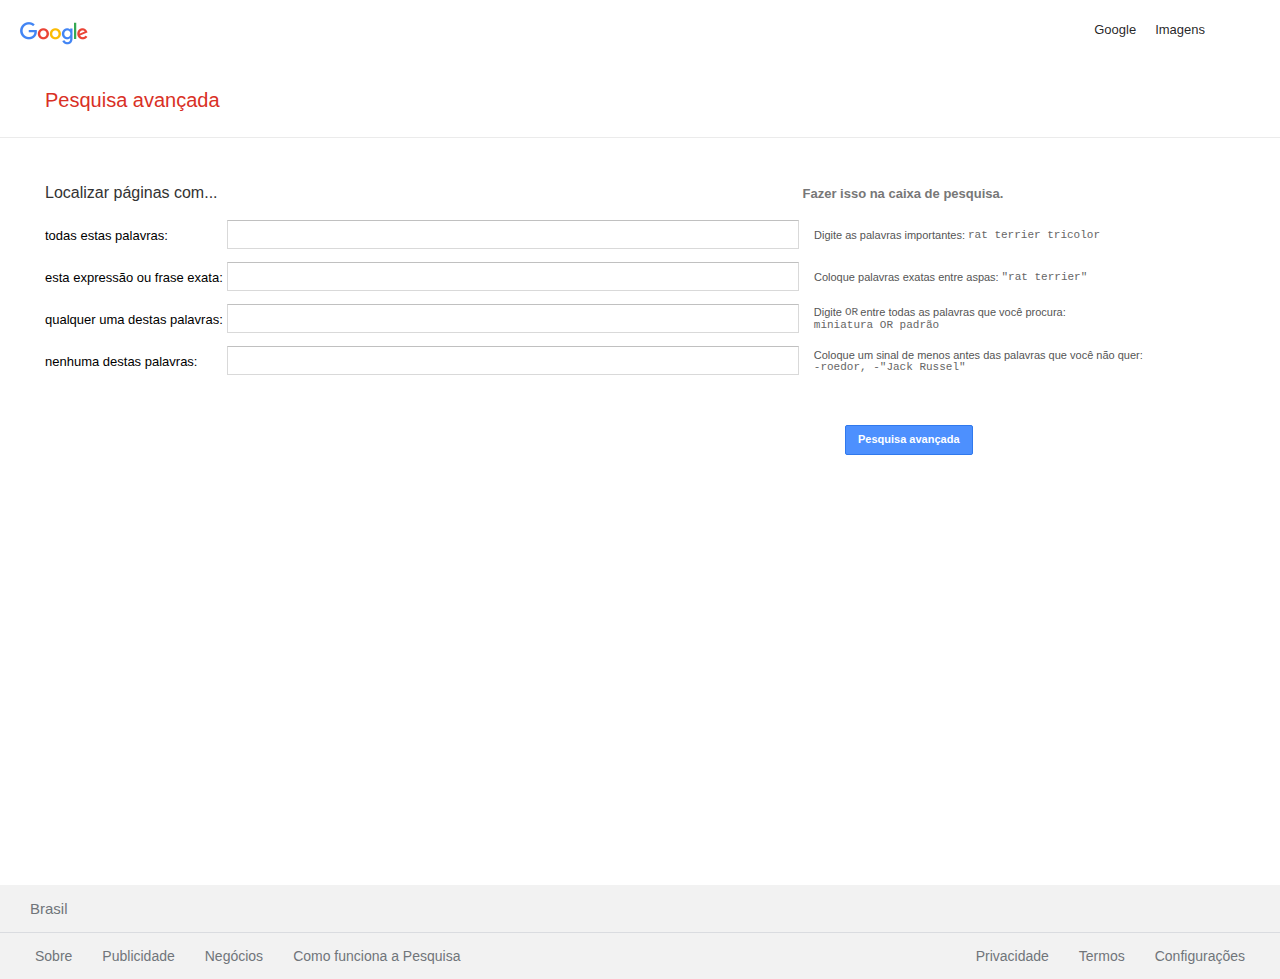
==== advanced.html @ 0f8580cc "commit inicial" ====
<!DOCTYPE html>
<html lang="en">

<head>
    <meta charset="UTF-8">
    <meta http-equiv="X-UA-Compatible" content="IE=edge">
    <meta name="viewport" content="width=device-width, initial-scale=1.0">
    <link rel="stylesheet" href="src/advanced.css">
    <link rel="stylesheet" href="src/responsivo.css">
    <title>Advanced Search</title>
</head>

<body>
    <header>
        <div class="topo">
            <div class="foto">
                <a href="index.html">
                    <img src="src/googlelogo.png" alt="google logo">
                </a>
            </div>

            <div class="link">
                <a id="google" href="index.html">Google</a>
                <a id="image" href="images.html">Imagens</a>
            </div>
        </div>
    </header>
    <div class="titulo">
        <h2>Pesquisa avançada</h2>
    </div>
    <div class="barra"></div>
    <div class="corpo">
        <form action="https://www.google.com/search" method="get" name="f">
            <div class="subtitle">
                <span id="loc">Localizar páginas com...</span>
                <span id="loc2">Fazer isso na caixa de pesquisa.</span>
            </div>
            </br>

            <div class="textos">
                <div class="todas">
                    <label for="all">todas estas palavras:</label>
                    <input type="text" name="as_q" id="all">
                    <span class="campo_1">Digite as palavras importantes:</span>
                    <span class="campo_2"> rat terrier tricolor</span>
                </div>
                <div class="exata">
                    <label for="exact">esta expressão ou frase exata:</label>
                    <input type="text" name="as_epq" id="exact">
                    <span class="campo_1">Coloque palavras exatas entre aspas:</span>
                    <span class="campo_2" id="dois">"rat terrier"</span>
                </div>
                <div class="qualquer">
                    <label for="any">qualquer uma destas palavras:</label>
                    <input type="text" name="as_oq" id="any">
                    <span class="campo_1" id="tres">Digite</span>
                    <span class="campo_2" id="quatro">or</span>
                    <span class="campo_1" id="cinco">entre todas as palavras que você procura: </span>
                    <span class="campo_2" id="seis">miniatura OR padrão</span>
                </div>
                <div class="nenhuma">
                    <label for="none">nenhuma destas palavras:</label>
                    <input type="text" name="as_eq" id="none">
                    <span class="campo_1" id="sete">Coloque um sinal de menos antes das palavras que você não
                        quer:</span>
                    <span class="campo_2" id="oito">-roedor, -"Jack Russel"</span>
                </div>

                <input type="submit" value="Pesquisa avançada">
            </div>
        </form>
    </div>
    <div class="rodape">
        <div class="brasil">Brasil</div>
        <div class="sobre">
            <div class="dentro">
                <a class="about" href="https://about.google/?utm_source=google-BR&utm_medium=referral&utm_campaign=hp-footer&fg=1">Sobre</a> 
                <a class="p" href="https://ads.google.com/intl/pt-BR_br/home/?subid=ww-ww-et-g-awa-a-g_hpafoot1_1!o2&utm_source=google.com&utm_medium=referral&utm_campaign=google_hpafooter&fg=1">Publicidade</a>               
                <a class="business" href="https://smallbusiness.withgoogle.com/intl/pt-BR_br/?subid=ww-ww-et-g-awa-a-g_hpbfoot1_1!o2&utm_source=google&utm_medium=ep&utm_campaign=google_hpbfooter&utm_content=google_hpbfooter&gmbsrc=ww-ww-et-gs-z-gmb-s-z-u~sb-g4sb_srvcs-u&c=BR#!/">Negócios</a>
                <a class="research" href="https://www.google.com/search/howsearchworks/?fg=1">Como funciona a Pesquisa</a>
            </div>
            <div class="direita">
                <a href="https://policies.google.com/privacy?hl=pt-BR&fg=1" class="privacidade">Privacidade</a>
                <a href="https://policies.google.com/terms?hl=pt-BR&fg=1" class="terms">Termos</a>
                <a href="https://www.google.com/preferences?hl=pt-BR&prev=https://www.google.com/search?client%3Dopera-gx%26q%3Dgoogle%2Bconfigura%25C3%25A7%25C3%25B5es%26sourceid%3Dopera%26ie%3DUTF-8%26oe%3DUTF-8" class="config">Configurações</a>
            </div>
        </div>
    </div>
</body>

</html>
---- src/advanced.css ----
body {
    margin: 0;
    font-family: Arial, Helvetica, sans-serif;
    border: 0;
    min-height: 100%;
    position: relative;
    width: 100vw;
    height: 100vh;
    max-height: 885px;
    overflow-x: hidden;
}

.topo {
    display: inline-flex;
    justify-content: space-between;
    width: 100%;
}

.foto img {
    width: 68px;
    height: auto;
    line-height: normal;
    position: relative;
    padding-left: 20px;
    padding-top: 22px;
}

.link {
    display: inline-flex;
    height: 26px;
    float: right;
    padding-right: 75px;
    padding-top: 22px;
    font-size: 13px;
    font-family:Arial, Helvetica, sans-serif;
}

.link a {
    text-decoration: none;
    color: rgba(0, 0, 0, 0.87);
}

.link #image {
    flex-direction: row;
    position: relative;
    align-items: right;
    padding-left: 19px;
}

.link #image:visited {
    color: rgba(0, 0, 0, 0.87);
}

.link #image:hover {
    text-decoration: underline;
}

.link #google:hover {
    text-decoration: underline;
}

.titulo {
    margin-left: 0px;
    padding-left: 10px;
    padding-top: 15px;
    border: 0;
}

.titulo body {
    width: 1385px;
    height: 23px;
}

.titulo h2 {
    color: #d93025;
    font-size: 20px;
    font-weight: inherit;
    margin: 25px 35px;
    font-family: arial, sans-serif;
}

.barra {
    margin: 0;
    border: 0;
    padding: 0;
    margin-bottom: -20px;
    border-bottom: 1px solid #ebebeb;
}

.subtitle{
    margin-top: -4px;
    margin-bottom:-20px ;
}

#loc {
    margin: 0;
    font-family: arial, sans-serif;
    color: #333;
    font-size: 16px;
}

#loc2 {
    display: inline-block;
    padding-left: 580.5px;
    font-family: arial, sans-serif;
    color: #777;
    font-size: 13px;
    font-weight: 700;
}

form {
    margin: 20px 45px;
    padding-top: 50px;
}

label {
    position: absolute;
    flex-direction: column;
    font-size: 13px;
}

.todas label{
    padding-top: 8px;
}

.exata label{
    padding-top: 8px;
}

.qualquer label{
    padding-top: 8px;
}
.nenhuma label{
    padding-top: 8px;
}

.todas{
    padding-bottom: 13px;
}

.exata{
    padding-bottom: 13px;
}

.qualquer{
    padding-bottom: 13px;
}

.textos {
    padding-top: 20px;
}

.textos span{
    color: #555; 
}

.textos .campo_1 {
    position: absolute;
    margin-left: 769px;
    margin-top: -20px;
    font-size: 11px;
}

.textos .campo_2 {
    position: absolute;
    margin-left: 768px;
    margin-top: -20px;
    font-size: 11px;
    font-family: monospace;
    padding-left: 155px;
    color: #666;
}

#dois{
    padding-left: 20px;
    margin-left: 936.5px;
}

#tres{
    margin-left: 768.8px;
    margin-top: -27px;
}

#quatro{
    margin-left: 645px;
    margin-top: -27px;
    font-family: monospace;
    text-transform: uppercase;
}

#cinco{
    margin-left: 815.3px;
    margin-top: -27px;
}

#seis{
    margin-left: 613.8px;
    margin-top: -14px;
}

#sete{
    margin-top: -26px;
    margin-left: 768.8px;
}

#oito{
    margin-left: 613.8px;
    margin-top: -14px;
}

.textos input {
    display: flex;
    flex-wrap: wrap;
    flex-direction: column;
    text-align: left;
}

input[type=text] {
    position: relative;
    height: 25px;
    width: 554px;
    left: 182px;
    border: 1px solid #d9d9d9;
    border-top: 1px solid #c0c0c0;
    padding: 1px 8px;
    outline:none;
}

input[type=text]:focus{
    outline: auto;
    outline-color:rgba(81, 116, 180, 0.559);
}

input[type=submit] {
    min-width: 120px;
    height: 30px;
    margin-top: 50px;
    padding: 0 12px;
    line-height: 250%;
    margin-left: 800px;
    appearance: auto;
    color: #fff;
    background-color: #4d90fe;
    border: 1px solid #3079ed;
    cursor: default;
    font-size: 11px;
    text-align: center;
    font-weight: bold;
    white-space: nowrap;
    border-radius: 2px;
    box-shadow: none;
}

.rodape{
    position: relative;
    margin-top: 430px;
    box-sizing: border-box;
}

.brasil{
    background-color: #f2f2f2;
    border-bottom: 1px;
    padding: 15px 30px;
    border-bottom: 1px solid #dadce0;
    font-size: 15px;
    color: #70757a;
    font-family: arial,sans-serif;
}

.dentro{
    display: inline-flex;
    flex-wrap: wrap;
}

.direita{
    display: inline-flex;
    flex-wrap: wrap;
}

.sobre {
    background-color: #f2f2f2;
    display: flex;
    flex-wrap: flex;
    padding: 0 20px;
    height: 46px;
    justify-content: space-between;    
    align-items: center;
    font-size: 14px;
    font-family: arial,sans-serif;
    color: #70757a;
    text-decoration: none;
}

.sobre .business {
    padding: 15px;
    align-items: center;
    text-decoration: none;
    color: #70757a;
}

.sobre .about{
    padding: 15px;
    align-items: center;
    color: #70757a;
    text-decoration: none;
}

.sobre .research{
    padding: 15px;
    align-items: center;
    color: #70757a;
    text-decoration: none;
}

.sobre .p{
    padding: 15px;
    align-items: center;
    color: #70757a;
    text-decoration: none;
}

.sobre .privacidade{
    padding: 15px;
    align-items: center;
    color: #70757a;
    text-decoration: none;
}

.sobre .terms{
    padding: 15px;
    align-items: center;
    color: #70757a;
    text-decoration: none;
}

.sobre .config{
    padding: 15px;
    align-items: center;
    color: #70757a;
    text-decoration: none;
}

.about:hover{
    text-decoration: underline;
}

.p:hover{
    text-decoration: underline;
}

.business:hover{
    text-decoration: underline;
}

.research:hover{
    text-decoration: underline;
}

.terms:hover{
    text-decoration: underline;
}

.config:hover{
    text-decoration: underline;
}

.privacidade:hover{
    text-decoration: underline;
}
---- src/responsivo.css ----
@media (max-width: 1800px){
    .container{
        margin-bottom: -1.9%;
    }
}
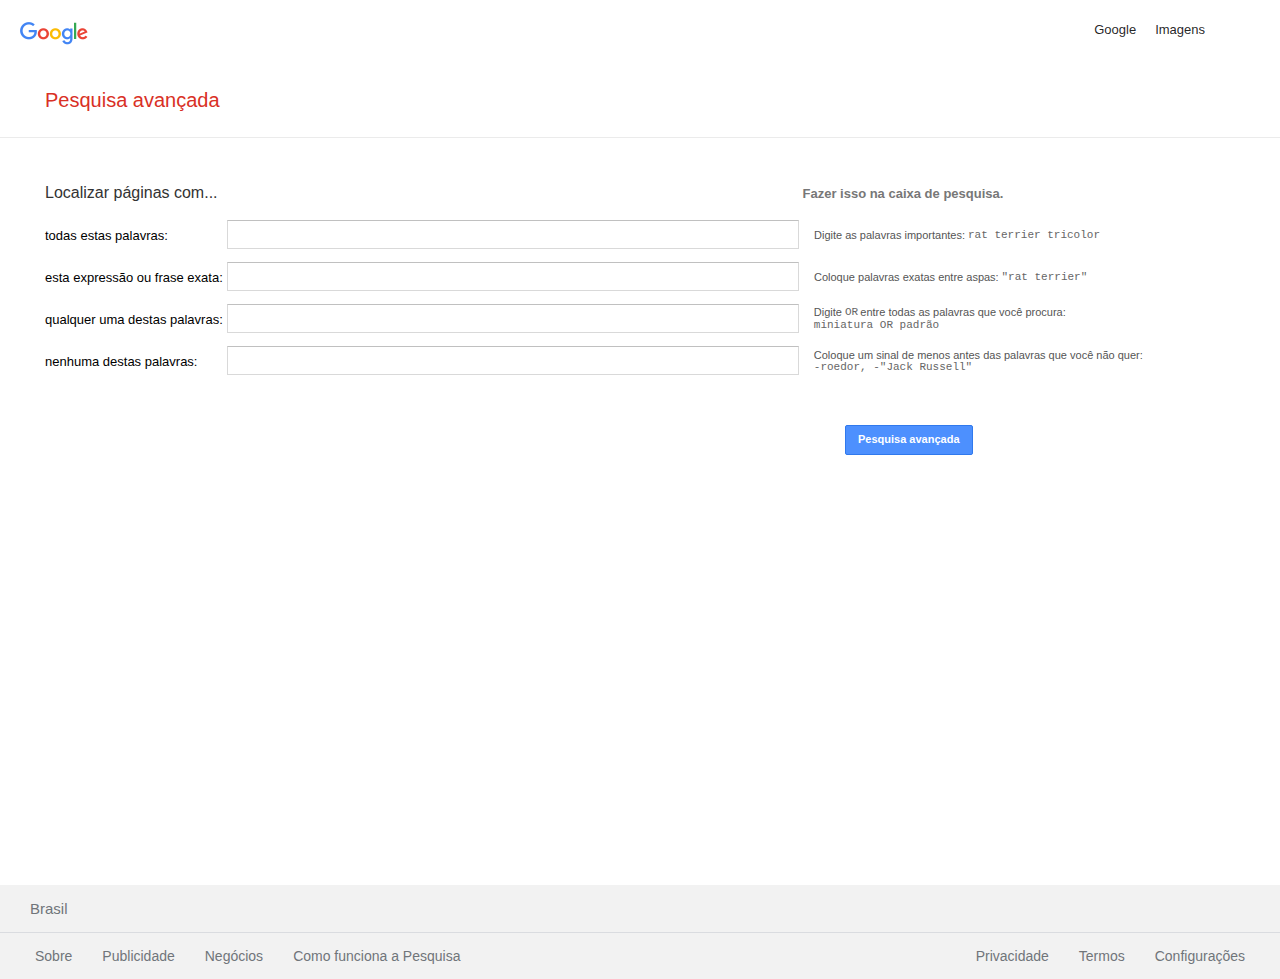
==== commit 4b4c03f8: "Update advanced.html" ====
--- a/advanced.html
+++ b/advanced.html
@@ -63,7 +63,7 @@
                     <input type="text" name="as_eq" id="none">
                     <span class="campo_1" id="sete">Coloque um sinal de menos antes das palavras que você não
                         quer:</span>
-                    <span class="campo_2" id="oito">-roedor, -"Jack Russel"</span>
+                    <span class="campo_2" id="oito">-roedor, -"Jack Russell"</span>
                 </div>
 
                 <input type="submit" value="Pesquisa avançada">
@@ -88,4 +88,4 @@
     </div>
 </body>
 
-</html>+</html>
